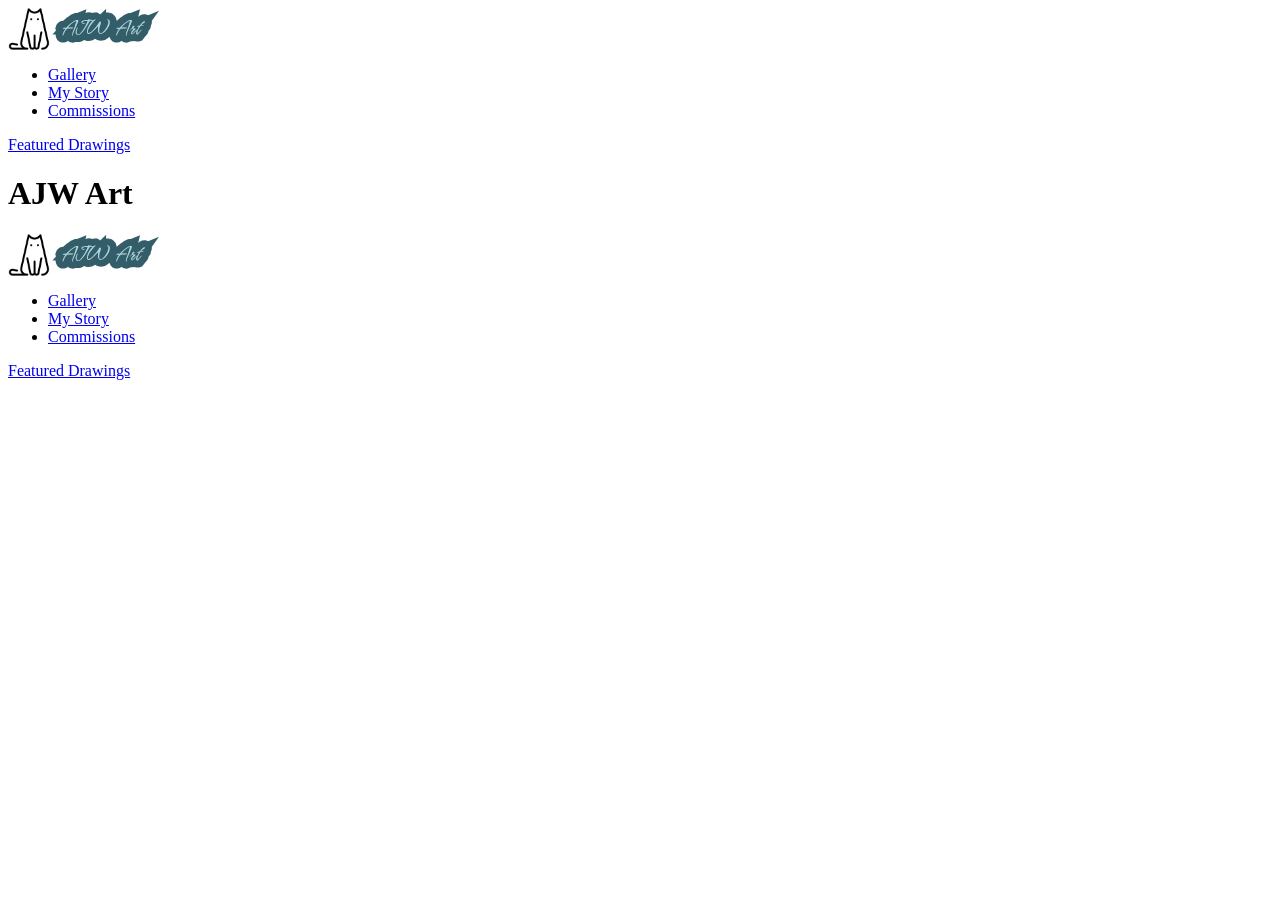
==== index.html @ 565fcbdb "Created html, header, footer" ====
<html>
	<head>
		<title>AJW Art - Artist located in Texas</title>
	</head>
	<body>
		<nav>
			<a href="index.html" title="Go home">
				<img src="images/ajw-art-logo.svg" alt="Logo" />
			</a>
			<ul>
				<li><a href="gallery.html" title="Go to drawing gallery">Gallery</a></li>
				<li><a href="mystory.html" title="My story">My Story</a></li>
				<li><a href="commissions.html" title="Go to comissions page">Commissions</a></li>
			</ul>
			<a href="featured.html">Featured Drawings</a>
		</nav>
		<h1>AJW Art</h1>
		<footer>
			<a href="index.html" title="Go home">
				<img src="images/ajw-art-logo.svg" alt="Logo" />
			</a>
			<ul>
				<li><a href="gallery.html" title="Go to drawing gallery">Gallery</a></li>
				<li><a href="mystory.html" title="My story">My Story</a></li>
				<li><a href="commissions.html" title="Go to comissions page">Commissions</a></li>
			</ul>
			<a href="featured.html">Featured Drawings</a>
		</footer>
	</body>
</html>
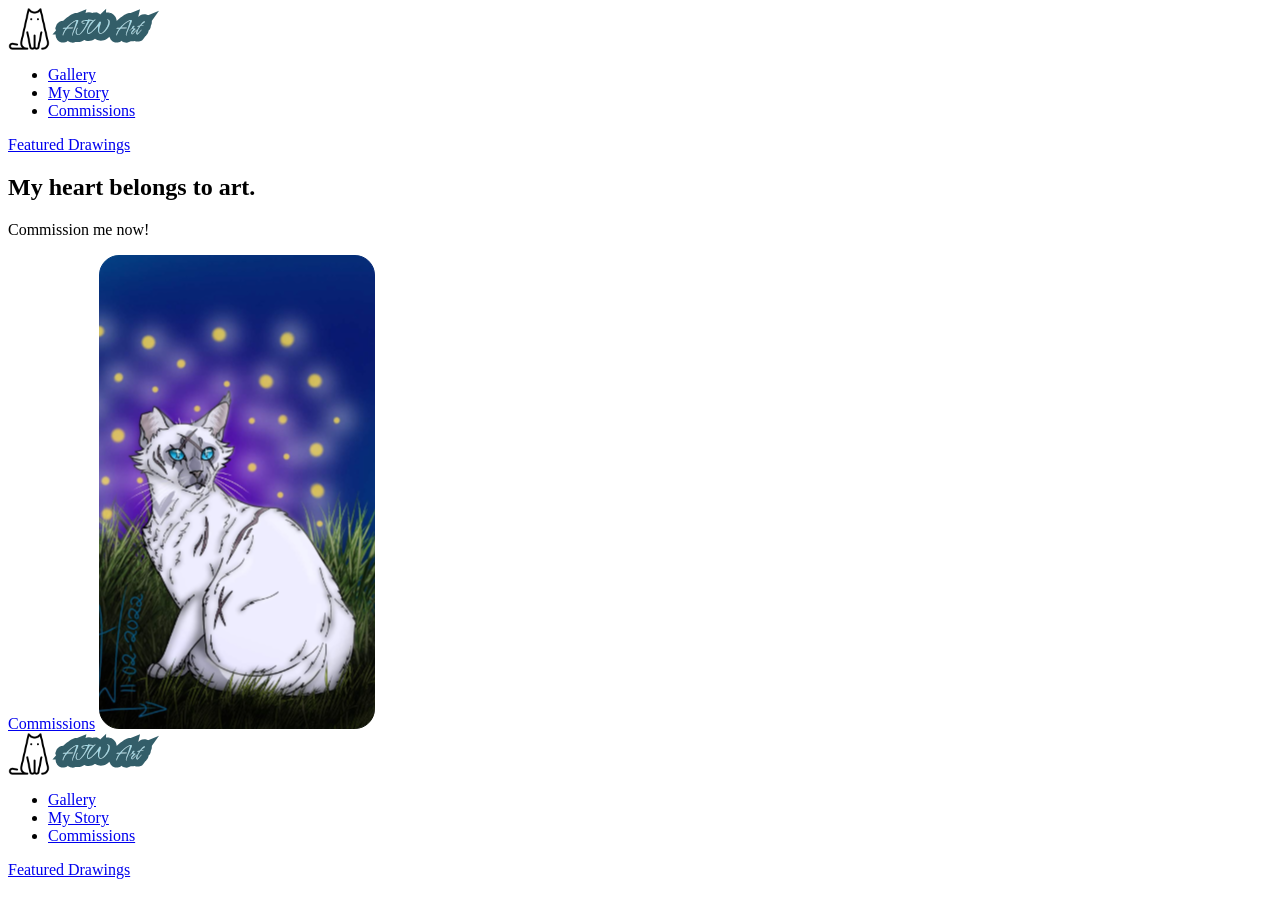
==== commit 5f4e5c23: "added pic" ====
--- a/index.html
+++ b/index.html
@@ -14,7 +14,13 @@
 			</ul>
 			<a href="featured.html">Featured Drawings</a>
 		</nav>
-		<h1>AJW Art</h1>
+		<section>
+			<h1>My heart belongs to art.</h1>
+			<p>Commission me now!</p>
+			<a href="commissions.html" title="Go to commisions page">Commissions</a>
+			<img src="images/front-cat-drawing.svg" alt="Cat drawing" />
+		</section>
+		
 		<footer>
 			<a href="index.html" title="Go home">
 				<img src="images/ajw-art-logo.svg" alt="Logo" />
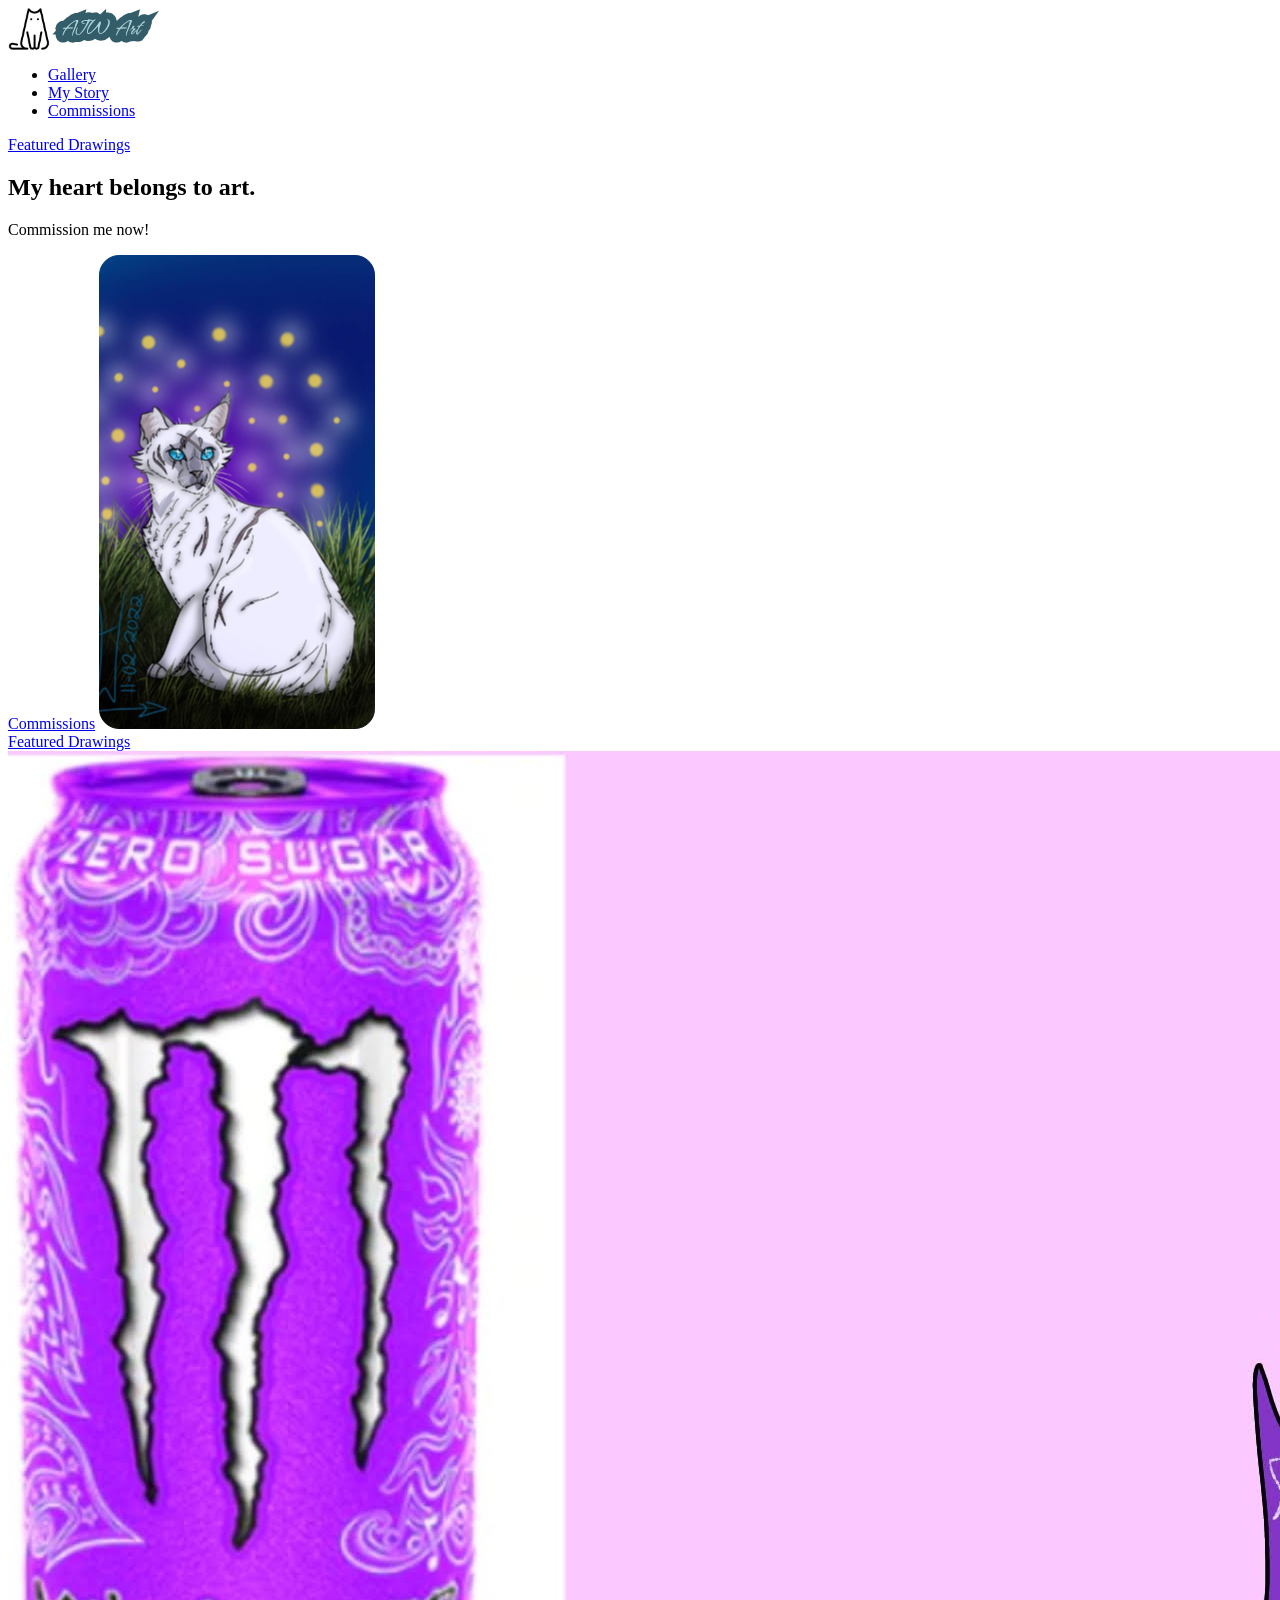
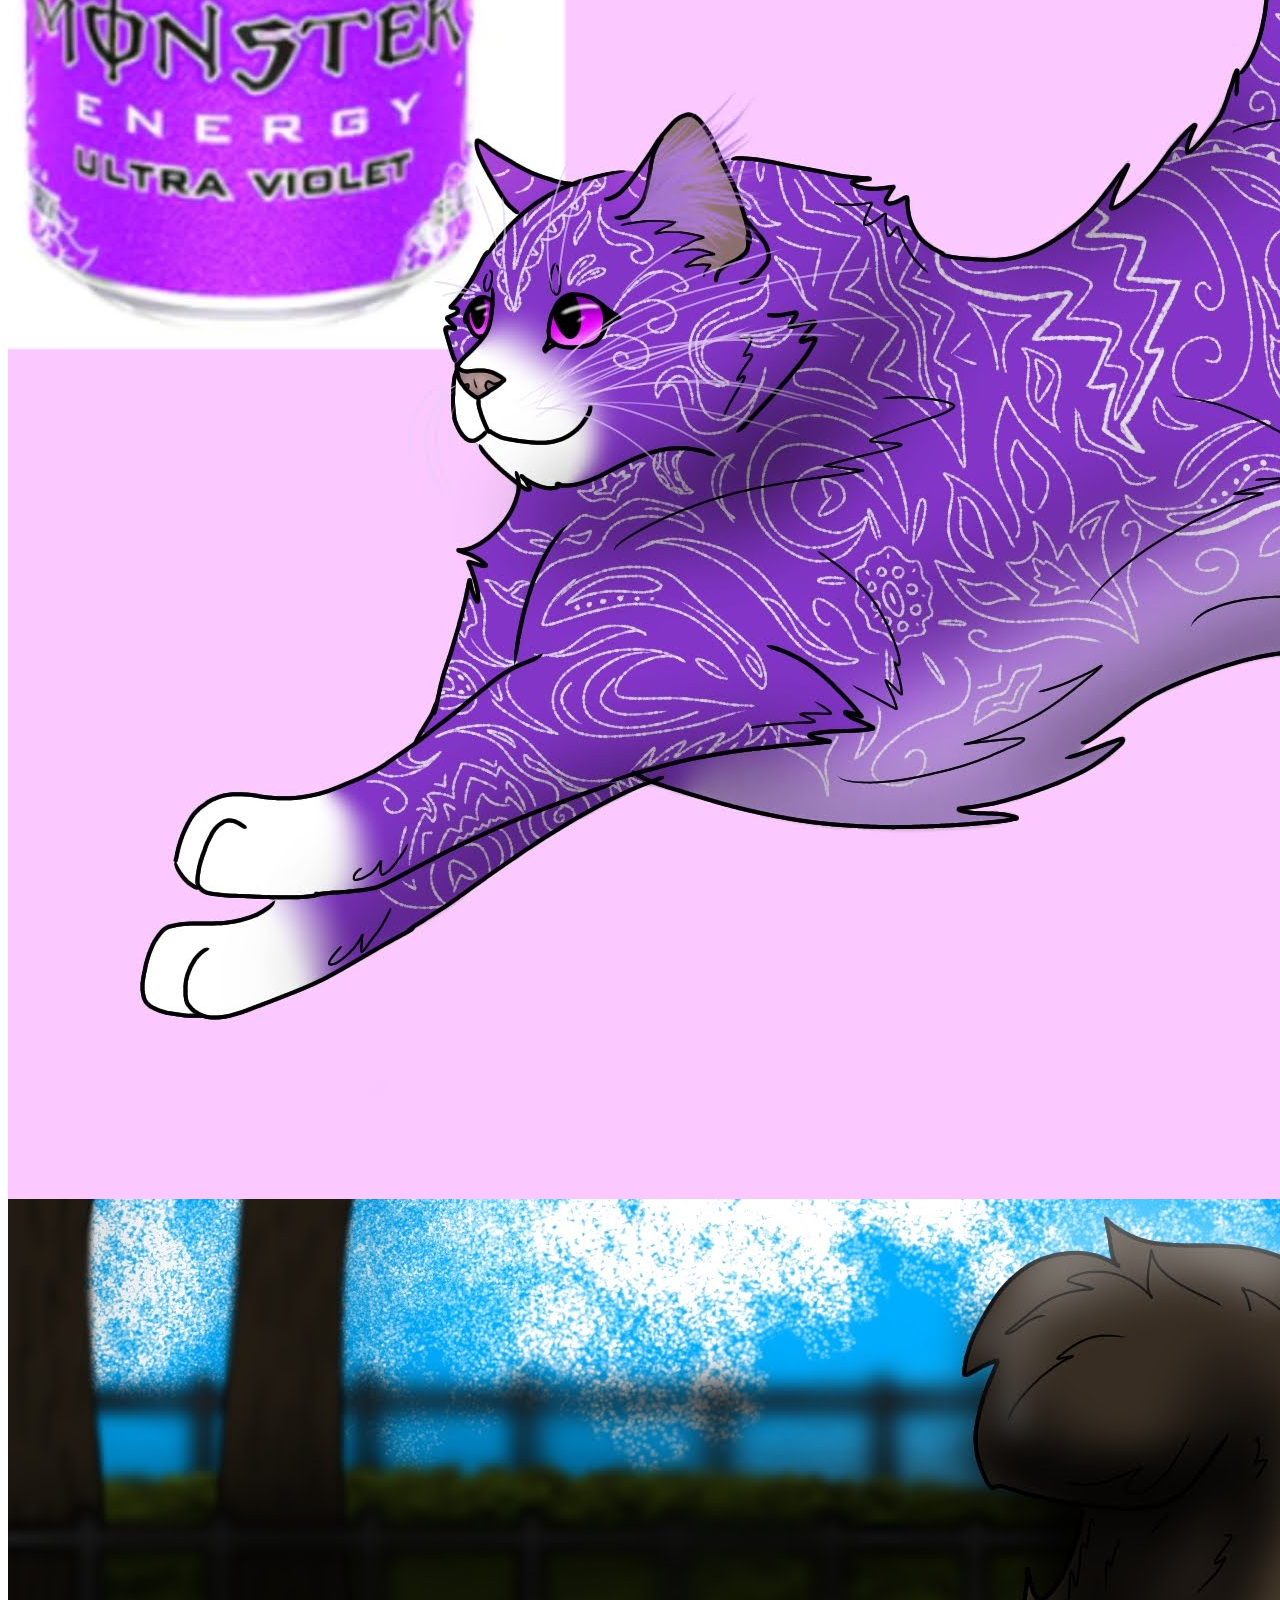
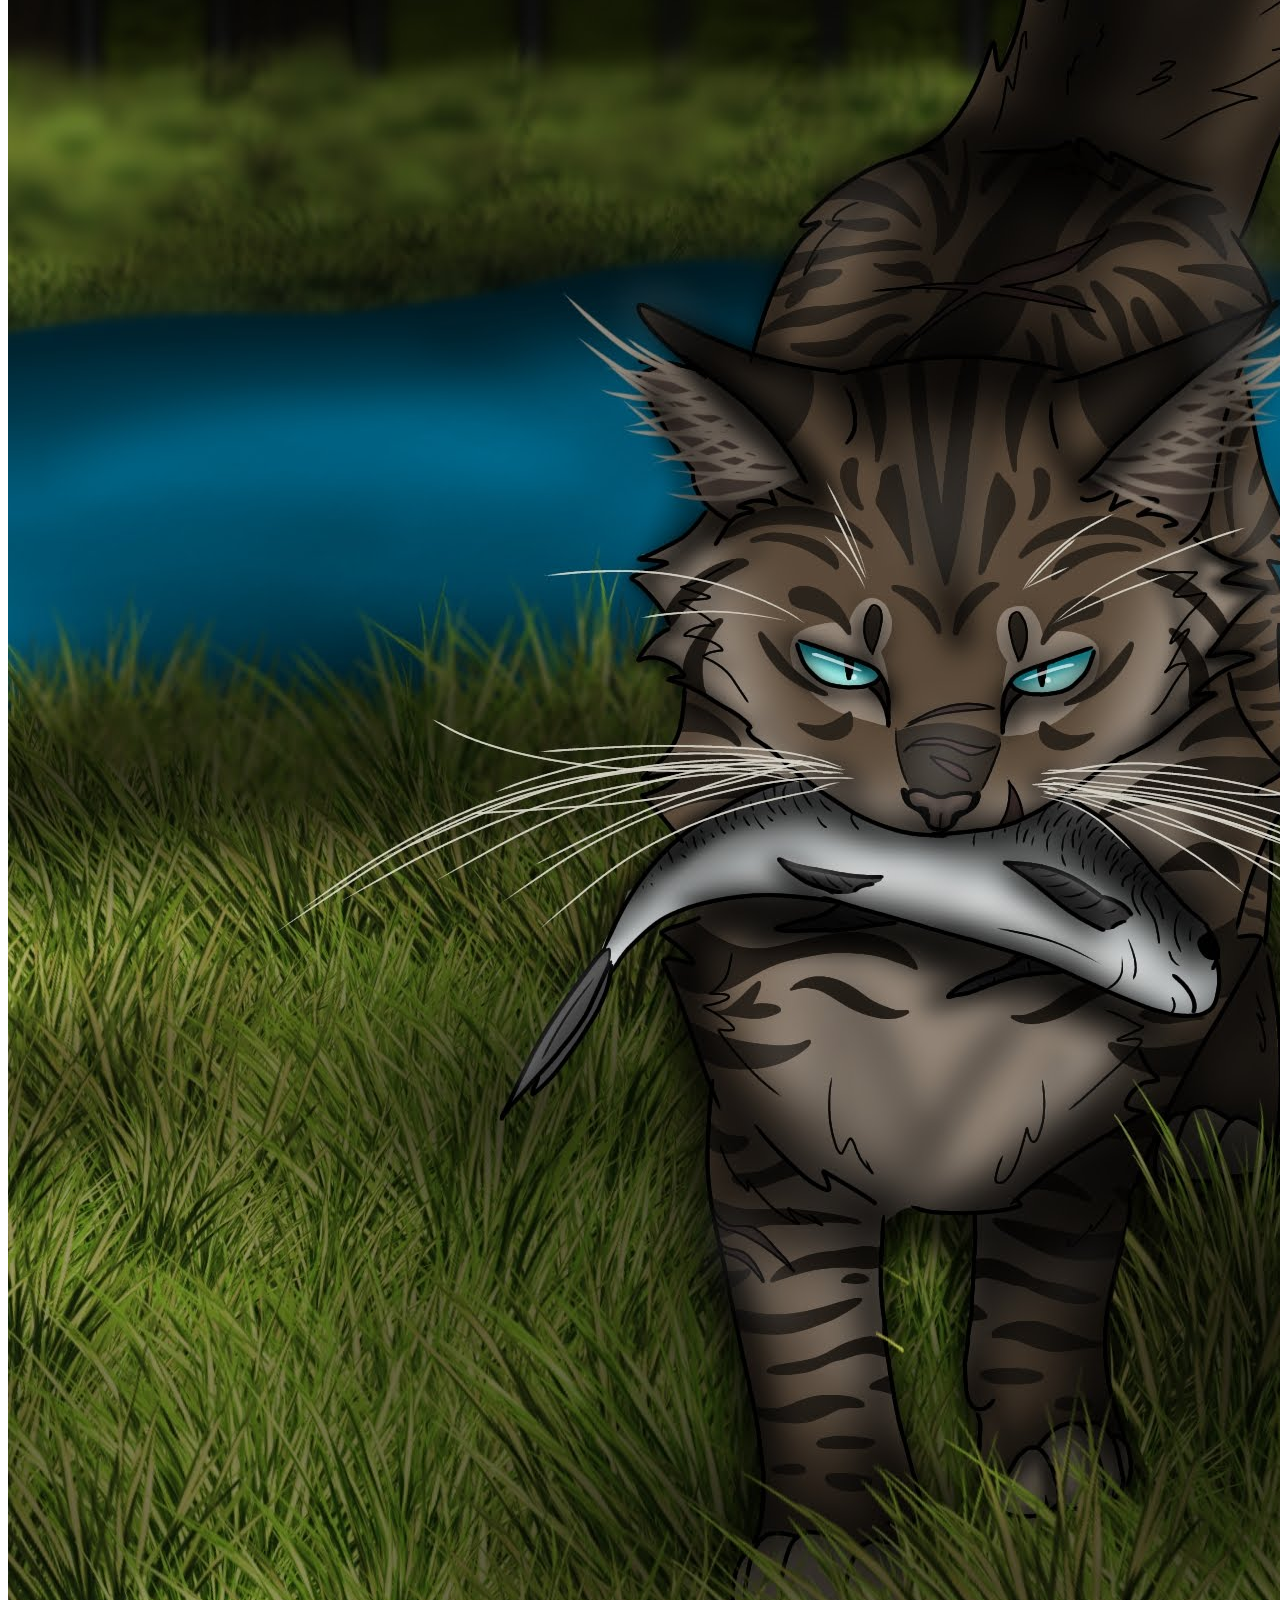
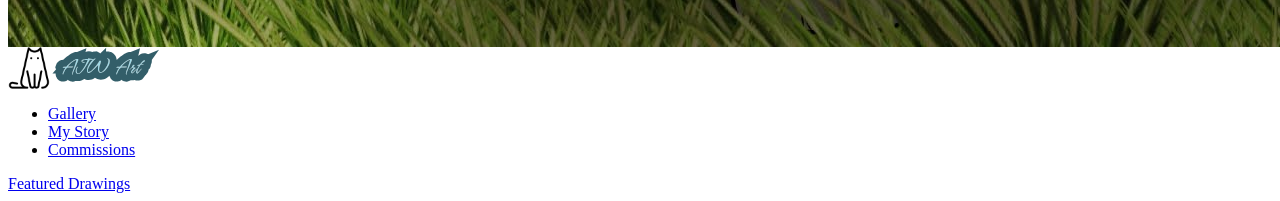
==== commit ab1c443b: "added pictures" ====
--- a/index.html
+++ b/index.html
@@ -1,6 +1,8 @@
 <html>
 	<head>
 		<title>AJW Art - Artist located in Texas</title>
+		<link href="css/normalize.css" rel="stylesheet" />
+		<link href="css/style.css" rel="stylesheet" />
 	</head>
 	<body>
 		<nav>
@@ -9,10 +11,10 @@
 			</a>
 			<ul>
 				<li><a href="gallery.html" title="Go to drawing gallery">Gallery</a></li>
-				<li><a href="mystory.html" title="My story">My Story</a></li>
+				<li><a href="mystory.html" title="Go to my story">My Story</a></li>
 				<li><a href="commissions.html" title="Go to comissions page">Commissions</a></li>
 			</ul>
-			<a href="featured.html">Featured Drawings</a>
+			<a href="featured.html" title="Go to featured drawings">Featured Drawings</a>
 		</nav>
 		<section>
 			<h1>My heart belongs to art.</h1>
@@ -20,7 +22,11 @@
 			<a href="commissions.html" title="Go to commisions page">Commissions</a>
 			<img src="images/front-cat-drawing.svg" alt="Cat drawing" />
 		</section>
-		
+		<section>
+			<a href="featured.html">Featured Drawings</a>
+			<img src="images/purple-monster-cat.jpg" alt="Cat drawing based on Ultra Violet Monster energy" />
+			<img src="images/hawkfrost.jpg" alt="Cat holding a fish drawing" />
+		</section>
 		<footer>
 			<a href="index.html" title="Go home">
 				<img src="images/ajw-art-logo.svg" alt="Logo" />
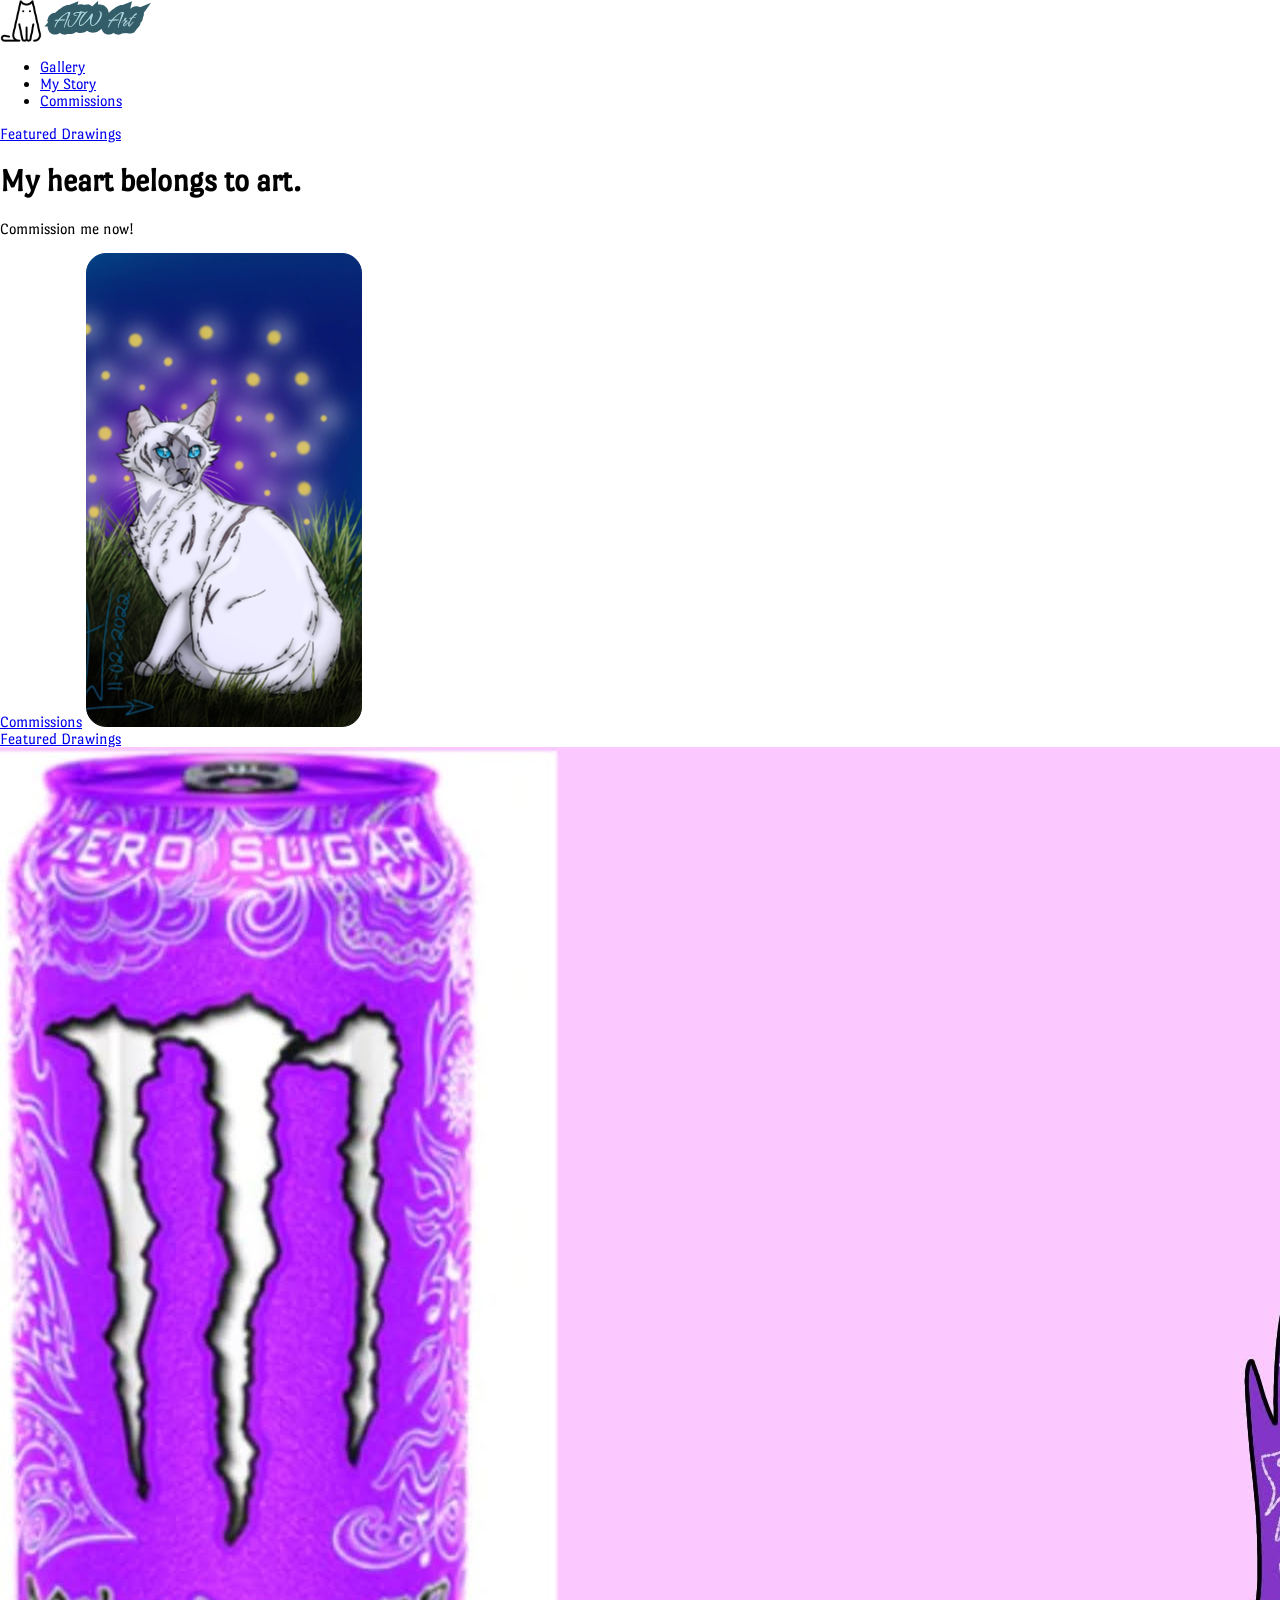
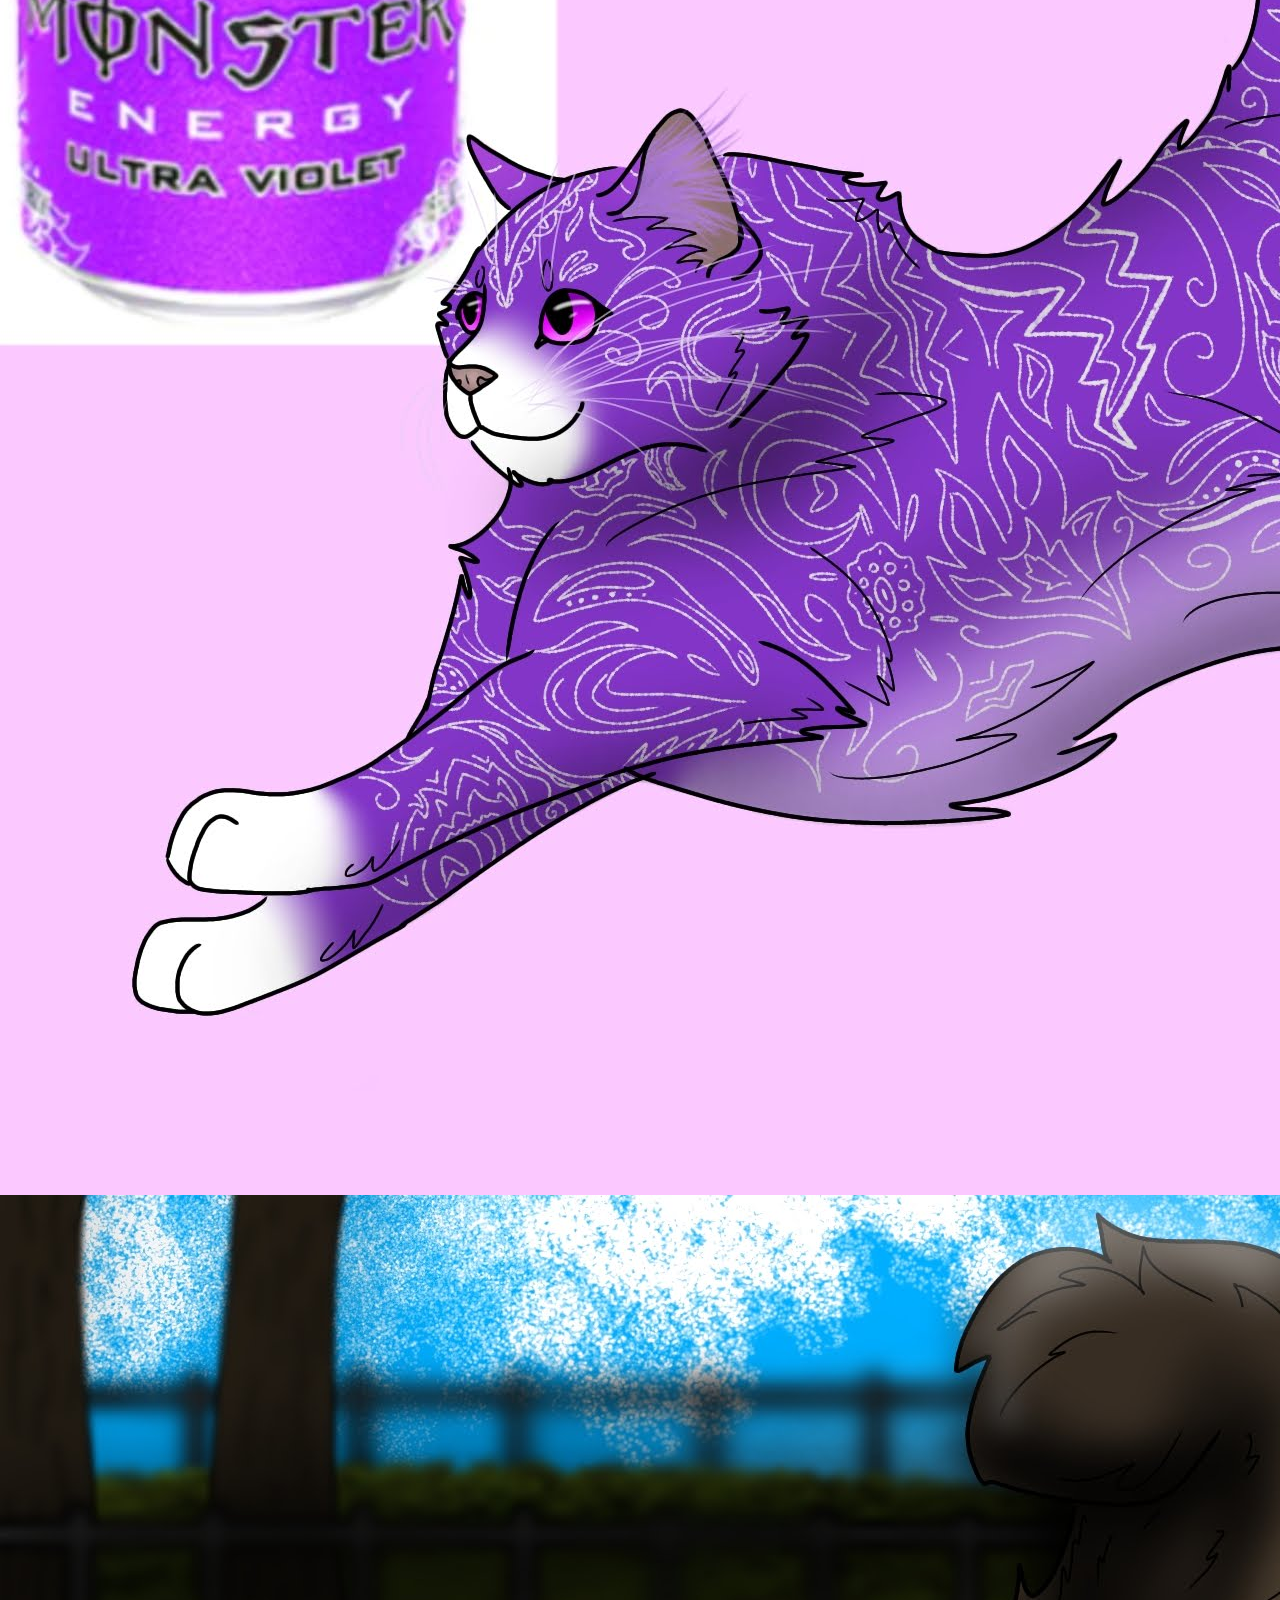
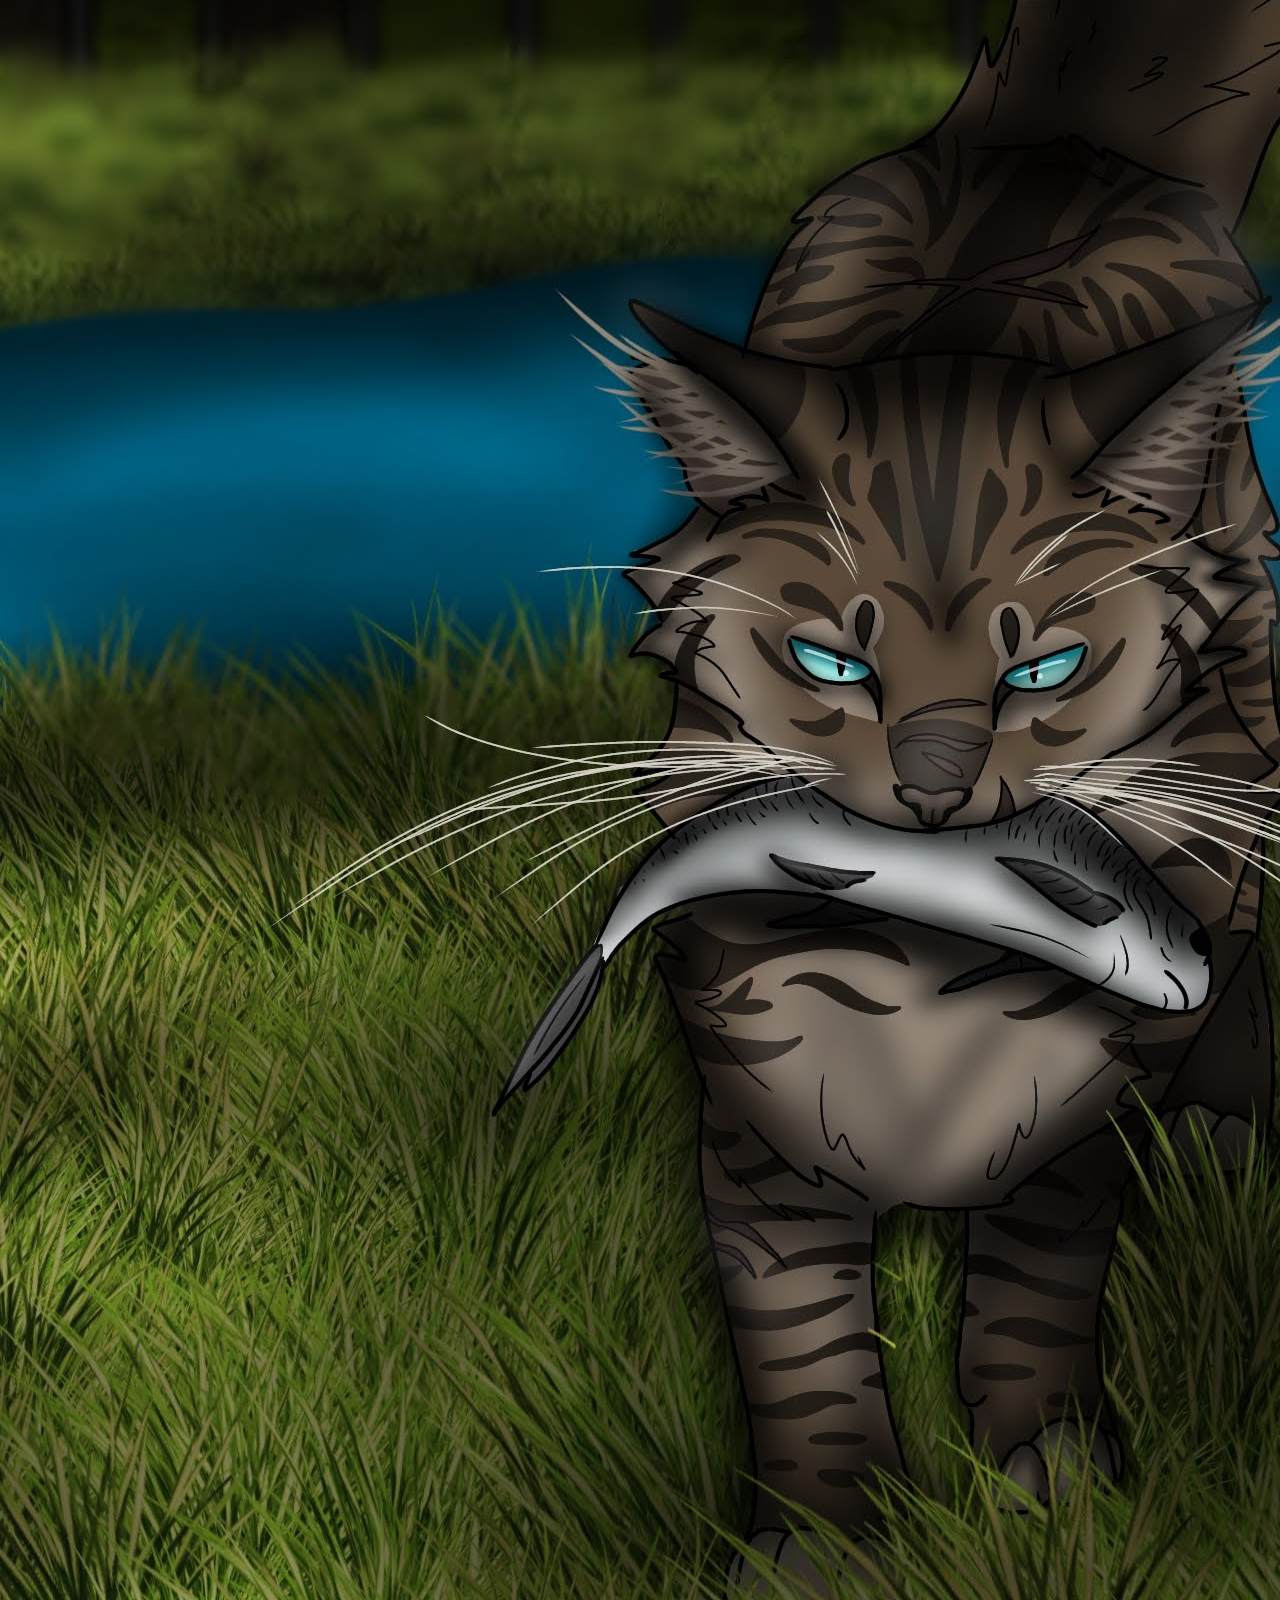
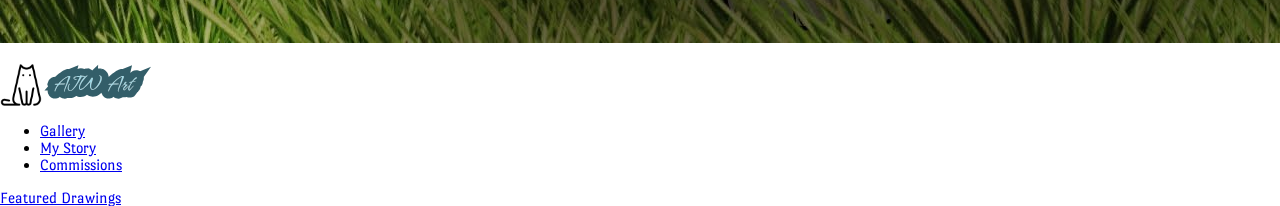
==== commit ddf7dd8c: "added css" ====
--- a/index.html
+++ b/index.html
@@ -2,7 +2,7 @@
 	<head>
 		<title>AJW Art - Artist located in Texas</title>
 		<link href="css/normalize.css" rel="stylesheet" />
-		<link href="css/style.css" rel="stylesheet" />
+		<link href="css/styles.css" rel="stylesheet" />
 	</head>
 	<body>
 		<nav>
@@ -27,6 +27,9 @@
 			<img src="images/purple-monster-cat.jpg" alt="Cat drawing based on Ultra Violet Monster energy" />
 			<img src="images/hawkfrost.jpg" alt="Cat holding a fish drawing" />
 		</section>
+		<section>
+			<h1>
+		</section>
 		<footer>
 			<a href="index.html" title="Go home">
 				<img src="images/ajw-art-logo.svg" alt="Logo" />
--- a/css/styles.css
+++ b/css/styles.css
@@ -0,0 +1,8 @@
+@import url('https://fonts.googleapis.com/css2?family=Port+Lligat+Sans&display=swap');
+
+body {
+	font-family: "Port Lligat Sans", sans-serif;
+  font-weight: 400;
+  font-style: normal;
+}
+
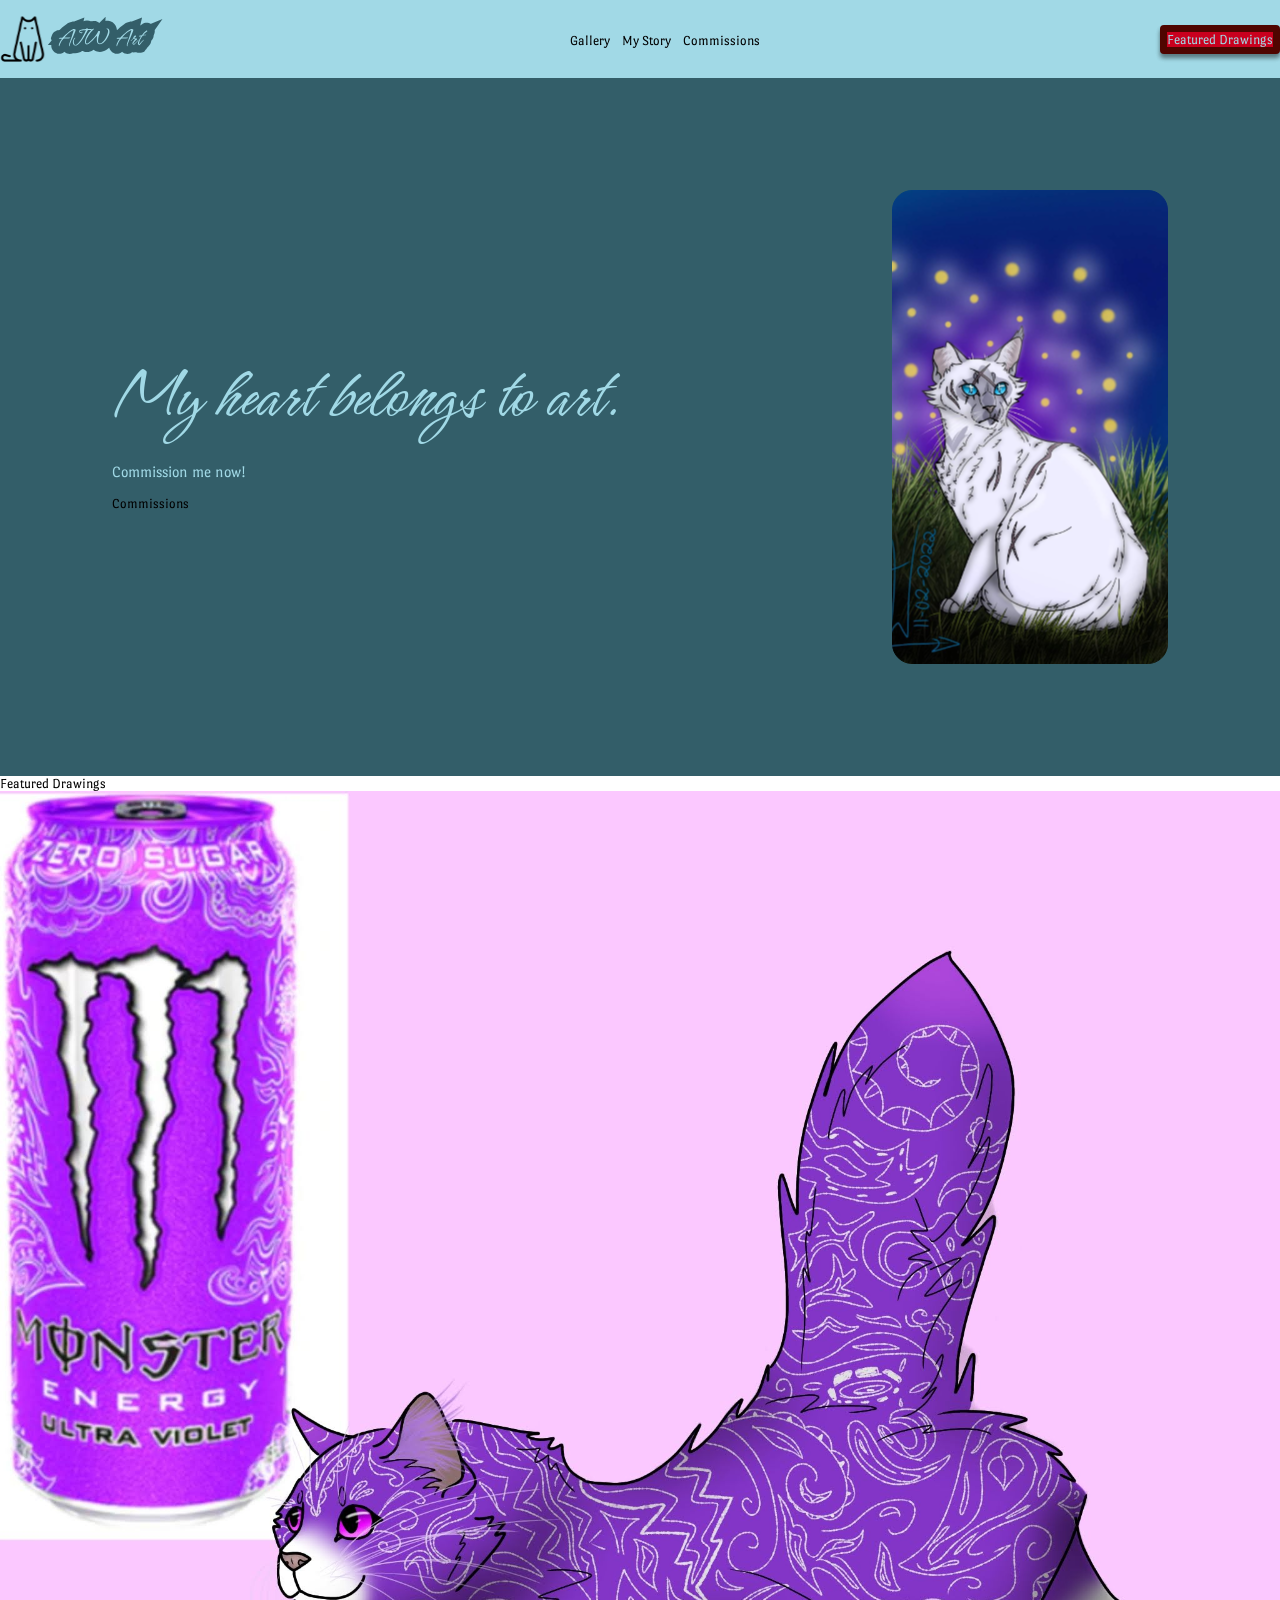
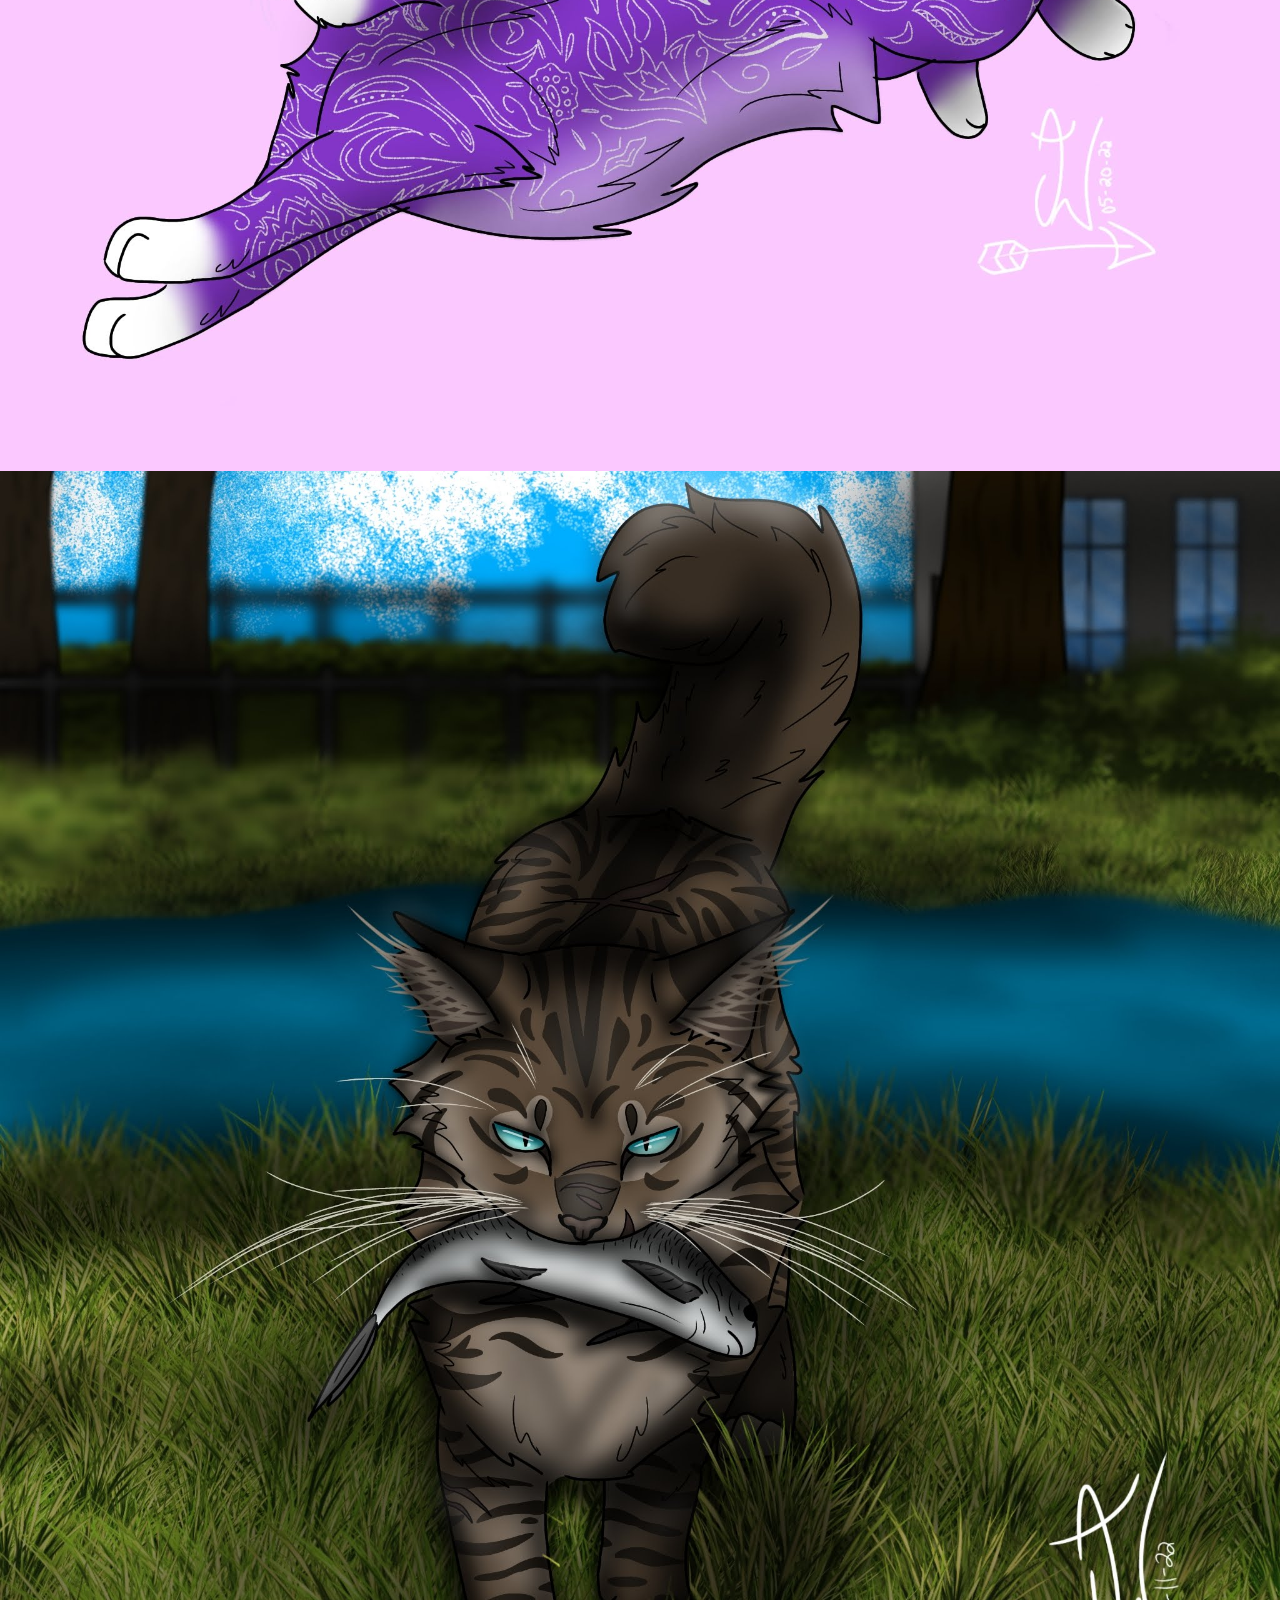
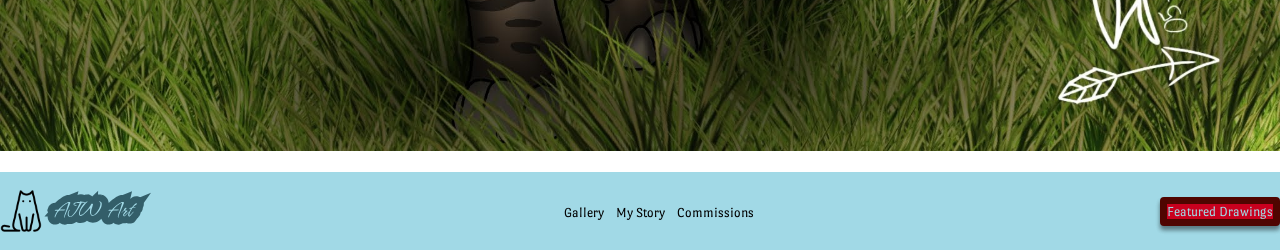
==== commit 8d324dd4: "added css" ====
--- a/index.html
+++ b/index.html
@@ -7,19 +7,21 @@
 	<body>
 		<nav>
 			<a href="index.html" title="Go home">
-				<img src="images/ajw-art-logo.svg" alt="Logo" />
+				<img src="images/ajw-art-logo.svg" alt="Logo" class="logo"/>
 			</a>
 			<ul>
 				<li><a href="gallery.html" title="Go to drawing gallery">Gallery</a></li>
 				<li><a href="mystory.html" title="Go to my story">My Story</a></li>
 				<li><a href="commissions.html" title="Go to comissions page">Commissions</a></li>
 			</ul>
-			<a href="featured.html" title="Go to featured drawings">Featured Drawings</a>
+			<a href="featured.html" title="Go to featured drawings" class="btn">Featured Drawings</a>
 		</nav>
-		<section>
-			<h1>My heart belongs to art.</h1>
-			<p>Commission me now!</p>
-			<a href="commissions.html" title="Go to commisions page">Commissions</a>
+		<section class="hero">
+			<div>
+				<h1>My heart belongs to art.</h1>
+				<p>Commission me now!</p>
+				<a href="commissions.html" title="Go to commisions page">Commissions</a>
+			</div>
 			<img src="images/front-cat-drawing.svg" alt="Cat drawing" />
 		</section>
 		<section>
@@ -39,7 +41,7 @@
 				<li><a href="mystory.html" title="My story">My Story</a></li>
 				<li><a href="commissions.html" title="Go to comissions page">Commissions</a></li>
 			</ul>
-			<a href="featured.html">Featured Drawings</a>
+			<a href="featured.html" class="btn">Featured Drawings</a>
 		</footer>
 	</body>
 </html>
--- a/css/styles.css
+++ b/css/styles.css
@@ -1,8 +1,97 @@
 @import url('https://fonts.googleapis.com/css2?family=Port+Lligat+Sans&display=swap');
+@import url('https://fonts.googleapis.com/css2?family=Hurricane&display=swap');
 
 body {
 	font-family: "Port Lligat Sans", sans-serif;
   font-weight: 400;
   font-style: normal;
+  line-height: normal;
 }
 
+img {
+	max-width: 100%;
+}
+
+nav {
+	display: flex;
+	justify-content: space-between;
+	align-items: center;
+	background: #A1D9E6;
+	position: sticky;
+	top: 0;
+}
+
+ul {
+	list-style: none;
+	display: flex;
+	height: 30px;
+	padding: 8px 0;
+	align-items: center;
+	gap: 12px;
+	flex-shrink: 0;
+}
+
+.logo {
+	width: 170px;
+}
+
+a {
+	color: #000;
+	text-align: center;
+	font-size: 14px;
+	font-weight: 400;
+	text-decoration: none;
+}
+
+a:hover {
+	text-decoration: underline;
+}
+
+.btn {
+	border-radius: 4px;
+	border: 7px solid #4F0500;
+	background: #C9001E;
+	box-shadow: 0 4px 4px 0 rgba(0, 0, 0, 0.25), 0 4px 4px 0 rgba(0, 0, 0, 0.25);
+	color: #A1D9E6;
+	text-align: center;
+	font-size: 14px;
+	font-weight: 400;
+}
+.btn:hover {
+	border: 7px solid #335E69;
+	background: #335E69
+
+}
+
+.hero {
+	display: flex;
+	justify-content: space-between;
+	align-items: center;
+	padding: 7rem;
+	gap: 10rem;
+	background: #335E69;
+	color: #A1D9E6;
+}
+
+.hero h1 {
+	color: #A1D9E6;
+	text-align: center;
+	font-family: Hurricane;
+	font-size: 75px;
+	font-weight: 400;
+	margin: 0;
+}
+
+
+
+.hero img {
+	display: flex;
+	max-width: 300px;
+}
+
+footer {
+	background: #A1D9E6;
+	display: flex;
+	justify-content: space-between;
+	align-items: center;
+}
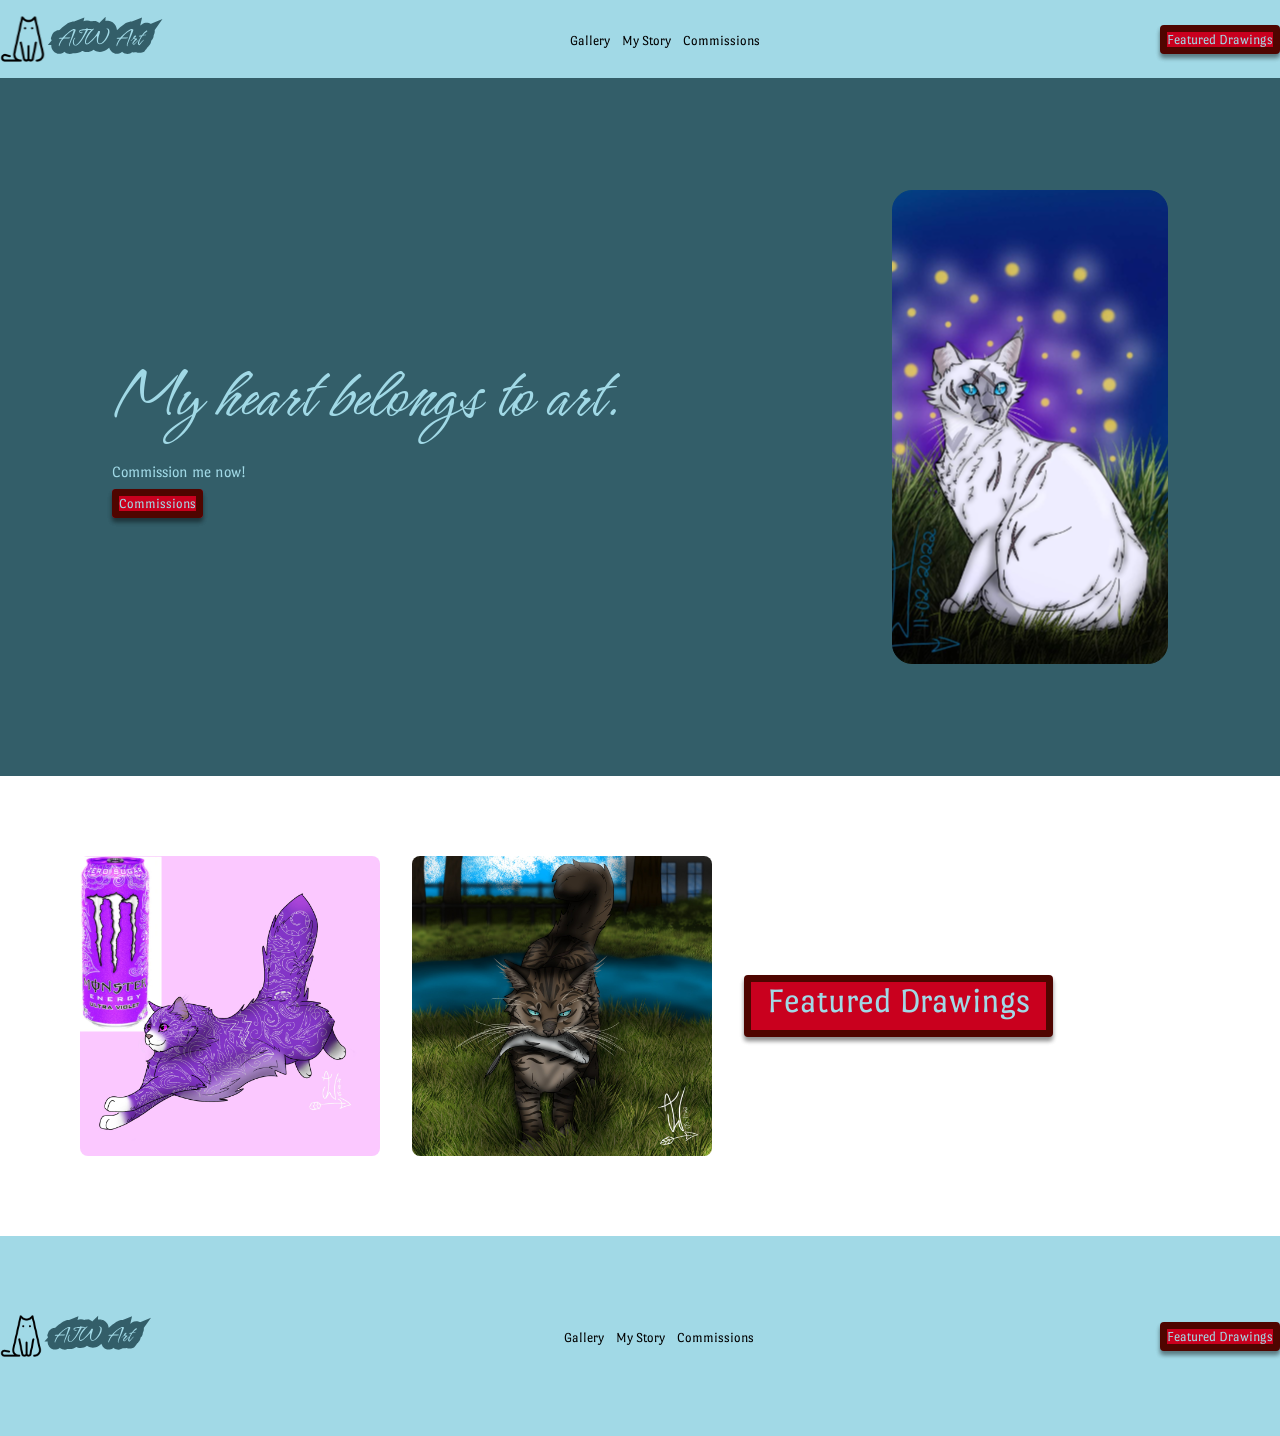
==== commit 1108d338: "added css" ====
--- a/index.html
+++ b/index.html
@@ -24,14 +24,12 @@
 			</div>
 			<img src="images/front-cat-drawing.svg" alt="Cat drawing" />
 		</section>
-		<section>
-			<a href="featured.html">Featured Drawings</a>
-			<img src="images/purple-monster-cat.jpg" alt="Cat drawing based on Ultra Violet Monster energy" />
-			<img src="images/hawkfrost.jpg" alt="Cat holding a fish drawing" />
-		</section>
-		<section>
-			<h1>
-		</section>
+		<section class="featured">
+				
+					<img src="images/purple-monster-cat.jpg" alt="Cat drawing based on Ultra Violet Monster energy" class="purple"/>
+					<img src="images/hawkfrost.jpg" alt="Cat holding a fish drawing" class="hawkfrost"/>
+					<a href="featured.html">Featured Drawings</a>
+			</section>
 		<footer>
 			<a href="index.html" title="Go home">
 				<img src="images/ajw-art-logo.svg" alt="Logo" />
--- a/css/styles.css
+++ b/css/styles.css
@@ -73,6 +73,22 @@
 	color: #A1D9E6;
 }
 
+.hero a {
+	border-radius: 4px;
+	border: 7px solid #4F0500;
+	background: #C9001E;
+	box-shadow: 0 4px 4px 0 rgba(0, 0, 0, 0.25), 0 4px 4px 0 rgba(0, 0, 0, 0.25);
+	color: #A1D9E6;
+	text-align: center;
+	font-size: 14px;
+	font-weight: 400;
+}
+
+.hero a:hover {
+	border: 7px solid #335E69;
+	background: #335E69
+}
+
 .hero h1 {
 	color: #A1D9E6;
 	text-align: center;
@@ -89,7 +105,48 @@
 	max-width: 300px;
 }
 
+.featured {
+	display: flex;
+	justify-content: flex-start;
+	align-items: center;
+	padding: 5rem;
+	gap: 2rem;
+}
+
+.featured a {
+	border-radius: 4px;
+	border: 7px solid #4F0500;
+	background: #C9001E;
+	box-shadow: 0 4px 4px 0 rgba(0, 0, 0, 0.25), 0 4px 4px 0 rgba(0, 0, 0, 0.25);
+	color: #A1D9E6;
+	text-align: center;
+	width: 295px;
+	height: 48px;
+	font-size: 35px;
+}
+
+.featured a:hover {
+	border: 7px solid #335E69;
+	background: #335E69
+}
+
+.purple {
+	width: 300px;
+	height: 300px;
+	aspect-ratio: 1/1;
+	border-radius: 8px;
+
+}
+
+.hawkfrost {
+	width: 300px;
+	height: 300px;
+	aspect-ratio: 1/1;
+	border-radius: 8px;
+}
+
 footer {
+	height: 200px;
 	background: #A1D9E6;
 	display: flex;
 	justify-content: space-between;
